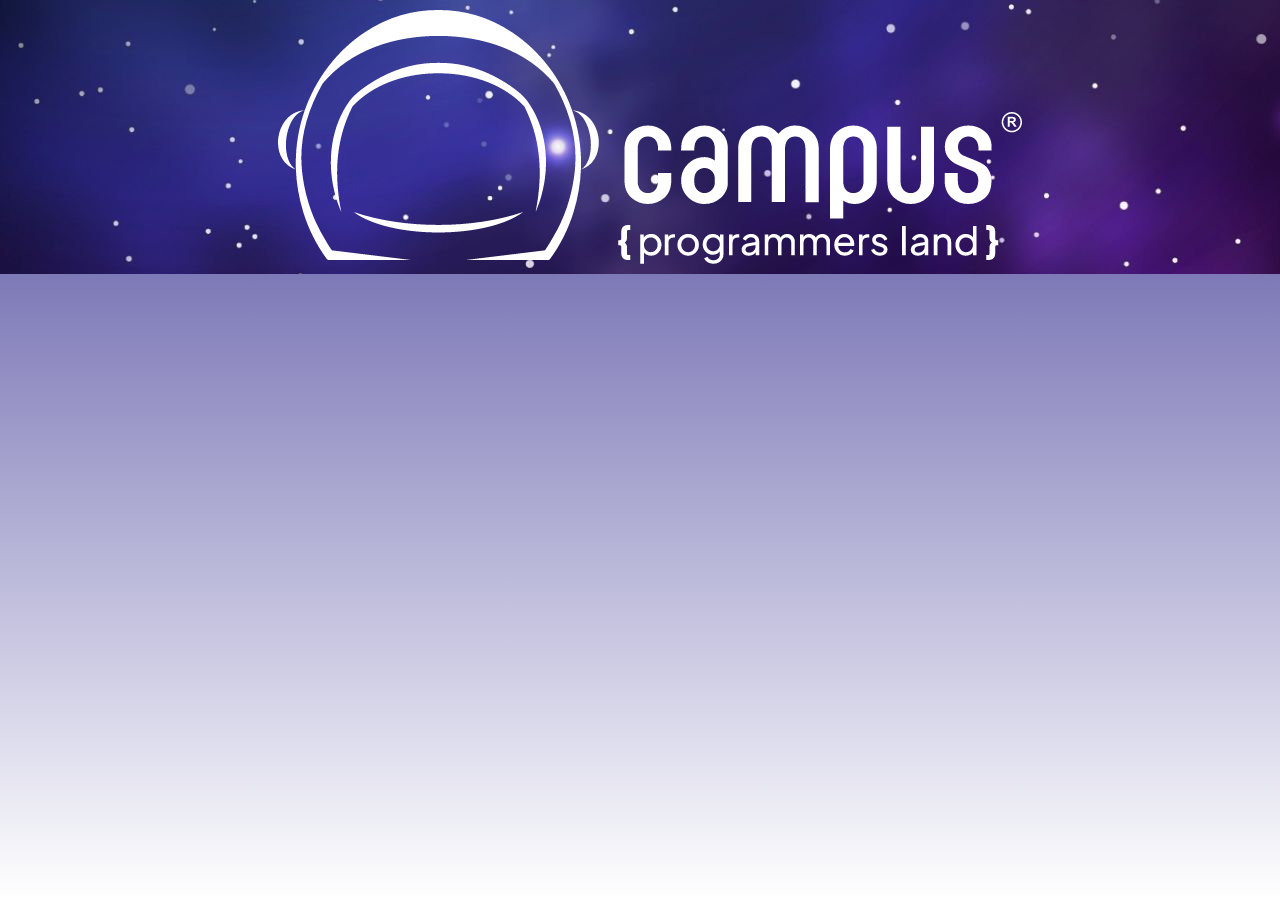
==== servicios/index.html @ 0bb832c0 "feat(Beggining): :tada: Start Project" ====
<!DOCTYPE html>
<html lang="en">
<head>
    <meta charset="UTF-8">
    <meta http-equiv="X-UA-Compatible" content="IE=edge">
    <meta name="viewport" content="width=device-width, initial-scale=1.0">
    <link rel="stylesheet" href="/servicios/style.css">
    <link rel="stylesheet" href="../apps/apps.css">
    
    <title>CampersEngine</title>
</head>
<body>
<nav>
    <section class="container1">
        <img id="logo" src="/images/logoWhite.png" alt="">
    </section>
</nav>

    <script src="/js/db.js"></script>
    <script src="/js/dinamic.js"></script>

</body>
---- servicios/style.css ----
*{
    margin: 0;
}


@keyframes fadeInAnimation {
    0% {
        opacity: 0;
    }
    100% {
        opacity: 1;
     }
}


html{
    min-height: 100%;
    overflow: hidden;
    height: 100%;
}
body{
    font-family:'Trebuchet MS', 'Lucida Sans Unicode', 'Lucida Grande', 'Lucida Sans', Arial, sans-serif;
    animation: 0.25s ease-out 0s 1 fadeInAnimation;    
    background: rgb(255,255,255);
    background: linear-gradient(0deg, rgba(255,255,255,1) 0%, rgba(33, 26, 133, 0.838) 100%);
    overflow: auto;
    height: 100%;
}


nav{
    width: 100%;
}

/* nav children style */
.container1{
    background-image: url(../images/XiP3qS0.jpg);
    padding: 10px;
    display: flex;
    flex-direction: row;
    margin: 0;
    text-align: center;
    justify-content: center;
    gap: 250px;
    flex-wrap:nowrap;
    width:100%;
    font-size: 25px;

}
.alink{
    display: flex;
    color: rgb(255, 255, 255);
    text-decoration: none;
    justify-content: center;
    background-size: cover;
    background: scroll;
    height: inherit;
    border-radius: 10px;
    align-items: center;
    
    
    
}

.alink:hover{
    background-color:rgb(90, 94, 224);
    cursor: pointer;
}

/* subtitulos */
.first-message{
    text-align: center;
    display: flex;
    justify-content: center;
    align-items: center;
    flex-direction: column;
    text-align: center;
}
.first-message a{
    text-decoration: none;
    color: rgb(0, 0, 129);
}
.first-message h1{
    margin-top: 60px;
}
.first-message h3{
    margin-top: 60px;
}
.team-container{
    width: 100%;
    
    display: flex;
    flex-direction: column;
    gap: 3rem;
    justify-content: center;
}


/* contenedor tarjetas y tarjetas */
div#contenedor-tarjetas{
    justify-content: center;
    display: flex;
    margin-top: 50px;
    flex-direction: row;
    justify-content: center;
    gap: 80px;
    
}
.tarjetas{
    justify-content: center;
    display: flex;
    flex-direction: column;
    height: 350px;
    background-color:  #9785ff9d;
    border-radius: 10px;
    align-items: center;
}
.tarjetas p{

    margin-top: 8px;
    margin-bottom: 8px;
    padding: 10px;
    border-radius: 10px;
    
}
.tarjetas img{

    
    padding-right: 20px;
    padding-left: 20px;
    
    height: 200px;
    width: 200px;
    
}
.tarjetas button{

    border: none;
    border-radius: 10px;
    background-color: rgba(133, 106, 255, 0.589) ;
    margin-top: 30px;
    width: 60%;
    height: 10%;
}
.tarjetas button:hover{
    cursor: pointer;
    background-color: rgba(161, 140, 255, 0.705) ;

}
div#comida{
    display: flex;
    gap: 80px;
}




@media (max-width: 1360px){

    .first-message{
        margin-top: 100px;

    }

    .team-container{

        width: 100%;
        
        
    }


}

@media (min-width: 1920px){

    .first-message{
        margin-top: 40px;

    }

    .team-container{
        width: 100%;
        
        
    }



}
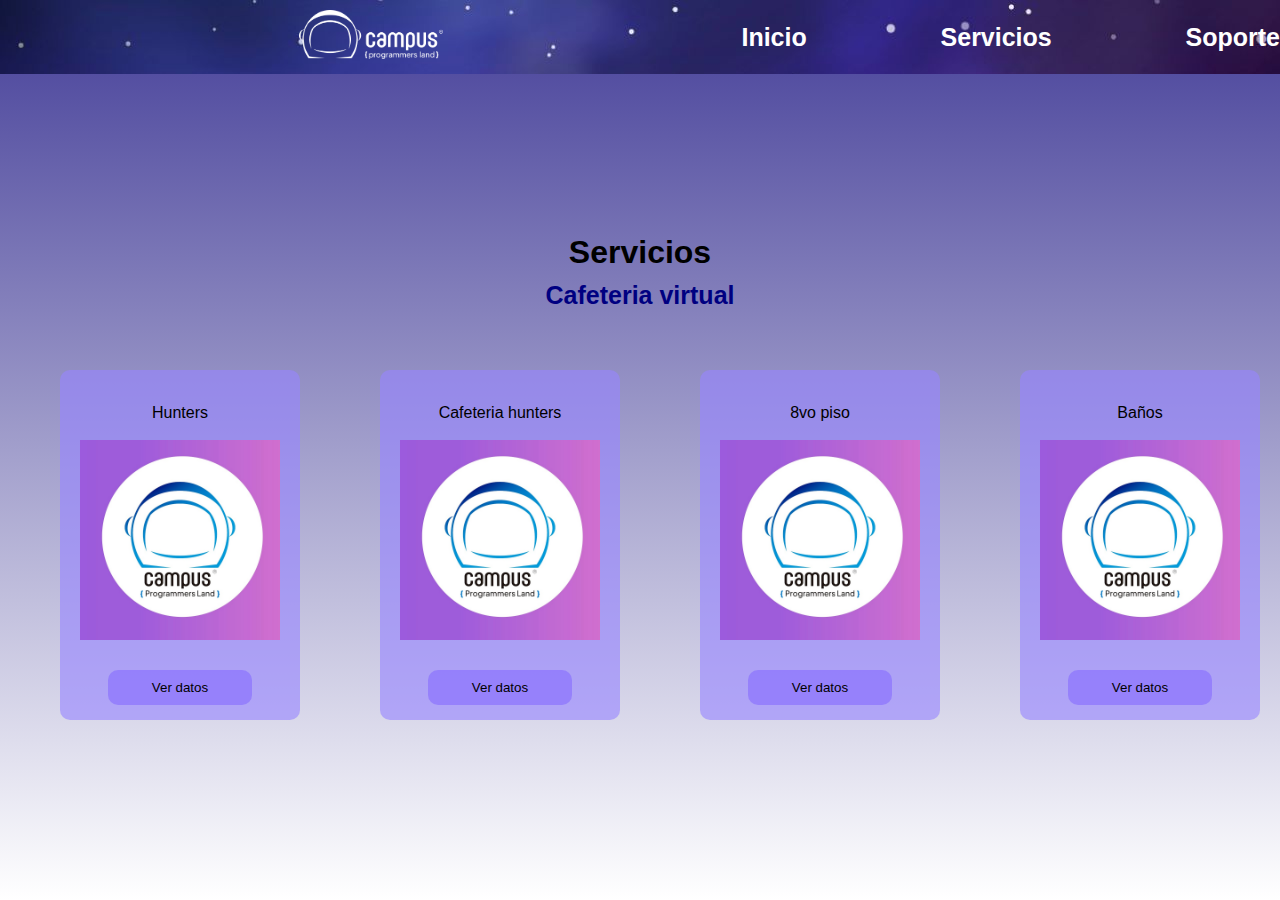
==== commit e576b94f: "feat(Add code): :sparkles: Design" ====
--- a/servicios/index.html
+++ b/servicios/index.html
@@ -1,22 +1,69 @@
 <!DOCTYPE html>
 <html lang="en">
+
 <head>
     <meta charset="UTF-8">
     <meta http-equiv="X-UA-Compatible" content="IE=edge">
     <meta name="viewport" content="width=device-width, initial-scale=1.0">
     <link rel="stylesheet" href="/servicios/style.css">
-    <link rel="stylesheet" href="../apps/apps.css">
-    
+    <link rel="stylesheet" href="/js/apps.css">
+
     <title>CampersEngine</title>
 </head>
+
 <body>
-<nav>
-    <section class="container1">
-        <img id="logo" src="/images/logoWhite.png" alt="">
+    <nav>
+        <section class="container1">
+            <ul>
+                <li><img id="logo" src="/images/logoWhite.png" alt=""></li>
+                <div>
+                    <li><a class="alink" href="../index.html">Inicio</a></li>
+                    <li><a class="alink" href="../servicios/index.html">Servicios</a></li>
+                    <li><a class="alink" href="../soporte/index.html">Soporte</a></li>
+                </div>
+            </ul>
+        </section>
+    </nav>
+
+    <section class="first-message">
+        <h1>Servicios</h1>
+        <a class="alink" href="servicios/index.html">Cafeteria virtual</a>
+        <div id="contenedor-tarjetas">
+            <ul>
+                <li>
+                    <div class="tarjetas">
+                        <p>Hunters</p>
+                        <img src="../images/campuslands.jpg" alt="">
+                        <button>Ver datos</button>
+                    </div>
+                </li>
+                <li>
+                    <div class="tarjetas">
+                        <p>Cafeteria hunters</p>
+                        <img src="../images/campuslands.jpg" alt="">
+                        <button>Ver datos</button>
+                    </div>
+                </li>
+                <li>
+                    <div class="tarjetas">
+                        <p>8vo piso</p>
+                        <img src="../images/campuslands.jpg" alt="">
+                        <button>Ver datos</button>
+                    </div>
+                </li>
+                <li>
+                    <div class="tarjetas">
+                        <p>Baños</p>
+                        <img src="../images/campuslands.jpg" alt="">
+                        <button>Ver datos</button>
+                    </div>
+                </li>
+            </ul>
+        </div>
     </section>
-</nav>
+
 
     <script src="/js/db.js"></script>
     <script src="/js/dinamic.js"></script>
 
-</body>
+</body>--- a/servicios/style.css
+++ b/servicios/style.css
@@ -32,15 +32,40 @@
     width: 100%;
 }
 
-/* nav children style */
+nav ul{
+    list-style: none;
+    display: flex;
+    align-items: center;
+    padding: 0;
+    margin: 0;
+    height: 100%;
+    font-size: 20px;
+    font-weight: bold;
+    text-decoration: none;
+    width: 100%;
+}
+nav ul div{
+    display: flex;;
+    align-items: center;
+    justify-content: space-between;
+    width: 45%;
+    padding: 0;
+    margin: 0;
+    height: 100%;
+    font-size: 20px;
+    font-weight: bold;
+    text-decoration: none;
+}
+
+/* nav children style*/
 .container1{
-    background-image: url(../images/XiP3qS0.jpg);
+    background-image: url(/images/XiP3qS0.jpg);
     padding: 10px;
     display: flex;
     flex-direction: row;
     margin: 0;
     text-align: center;
-    justify-content: center;
+    justify-content: space-between;
     gap: 250px;
     flex-wrap:nowrap;
     width:100%;
@@ -57,8 +82,14 @@
     height: inherit;
     border-radius: 10px;
     align-items: center;
-    
-    
+    justify-content: space-between;
+    font-size: 25px;
+    font-weight: bold;
+    padding: 10px;
+    margin: 0;
+    height: inherit;
+    border-radius: 10px;
+    list-style: none;
     
 }
 
@@ -88,7 +119,6 @@
 }
 .team-container{
     width: 100%;
-    
     display: flex;
     flex-direction: column;
     gap: 3rem;
@@ -97,14 +127,14 @@
 
 
 /* contenedor tarjetas y tarjetas */
-div#contenedor-tarjetas{
+div#contenedor-tarjetas ul{
     justify-content: center;
     display: flex;
     margin-top: 50px;
     flex-direction: row;
     justify-content: center;
     gap: 80px;
-    
+    list-style: none;
 }
 .tarjetas{
     justify-content: center;
--- a/js/apps.css
+++ b/js/apps.css
@@ -0,0 +1,79 @@
+
+/* logo de nav en donde sea aplicable */
+img#logo{
+  width: 20%;
+  align-items: center;
+}
+
+/* style predefinido para los modals*/
+.modal {
+    display: none;
+    position: fixed;
+    z-index: 1;
+    left: 0;
+    top: 0;
+    width: 100%;
+    height: 100%;
+    overflow: auto;
+    background-color: rgb(0,0,0);
+    background-color: rgba(0,0,0,0.4);
+  }
+  
+
+  div#modal-contenido {
+    background-color: #fefefe;
+    margin: 15% auto; 
+    padding: 20px;
+    border: 1px solid #888;
+    border-radius: 10px;
+    width: 1000px; 
+  }
+  
+    div#modal-contenido button{
+    border: none;
+    background-color: rgba(90, 94, 224, 0.562);
+    border-radius: 5px;
+    color: white;
+
+  }
+
+  .close {
+    color: #aaa;
+    float: right;
+    font-size: 28px;
+    font-weight: bold;
+  }
+  
+  .close:hover,
+  .close:focus {
+    color: black;
+    text-decoration: none;
+    cursor: pointer;
+  }
+
+
+/* estilo contenido modal */
+  table { 
+    width: 750px; 
+    border-collapse: collapse; 
+    margin:20px auto;
+    }
+  
+  th { 
+    background-color:rgba(90, 94, 224, 0.562); 
+    color: white; 
+    font-weight: bold; 
+    }
+  
+  td, th { 
+    padding: 10px; 
+    border: 1px solid #ccc; 
+    text-align: center; 
+    font-size: 18px;
+    }
+  
+  .labels tr td {
+    background-color: #2cc16a;
+    font-weight: bold;
+    color: #fff;
+  }
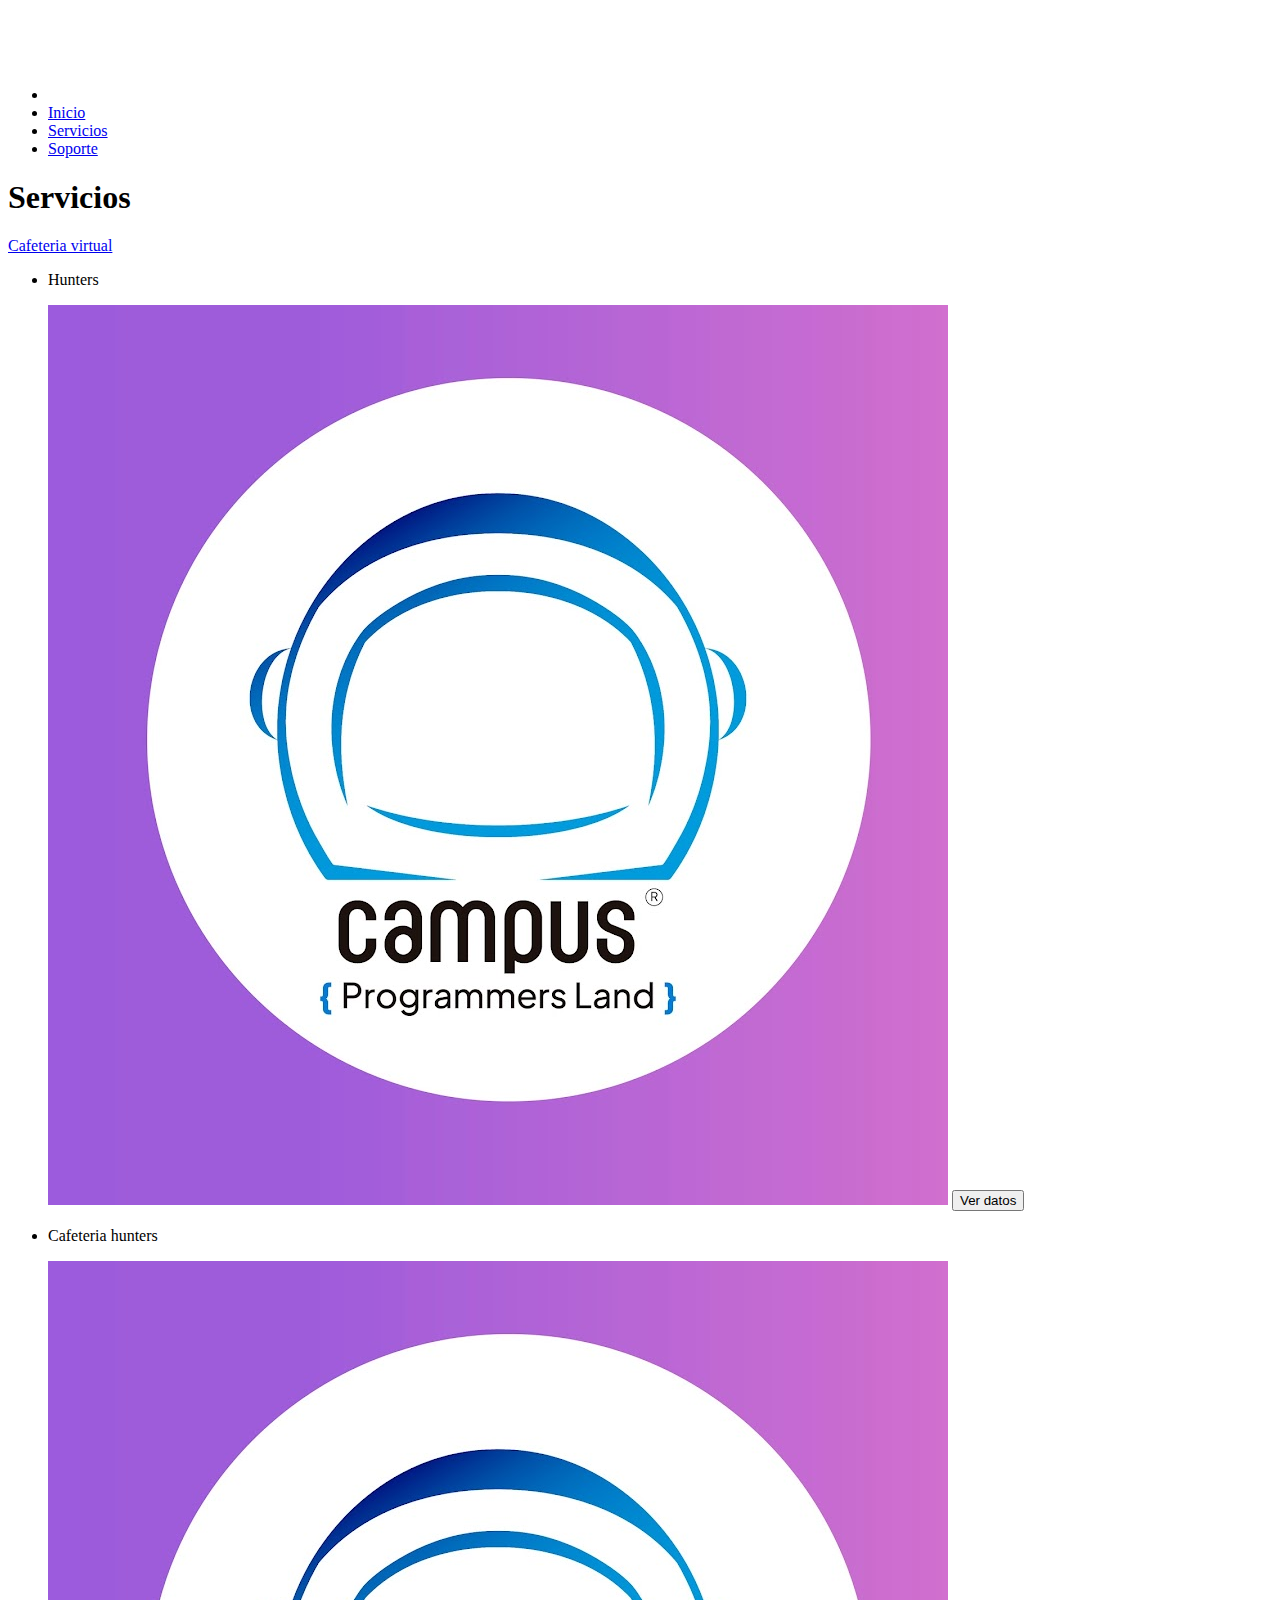
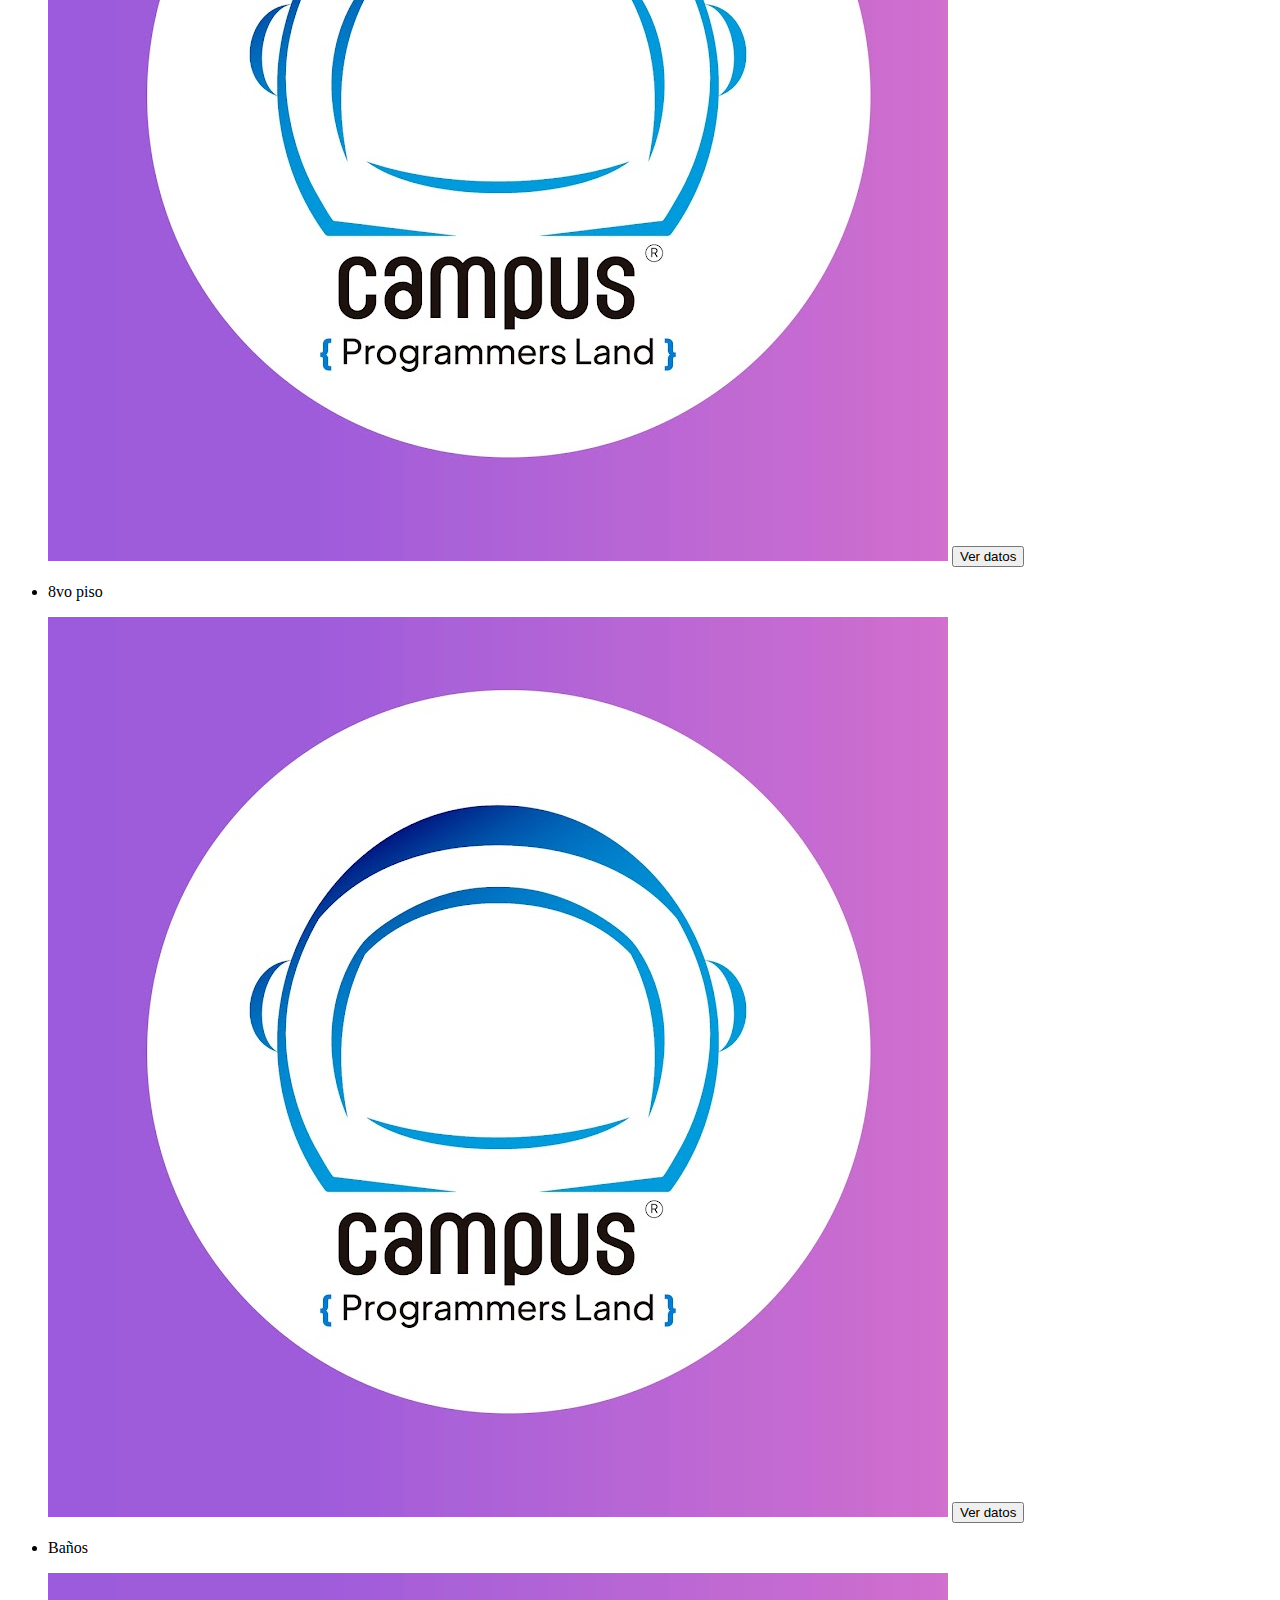
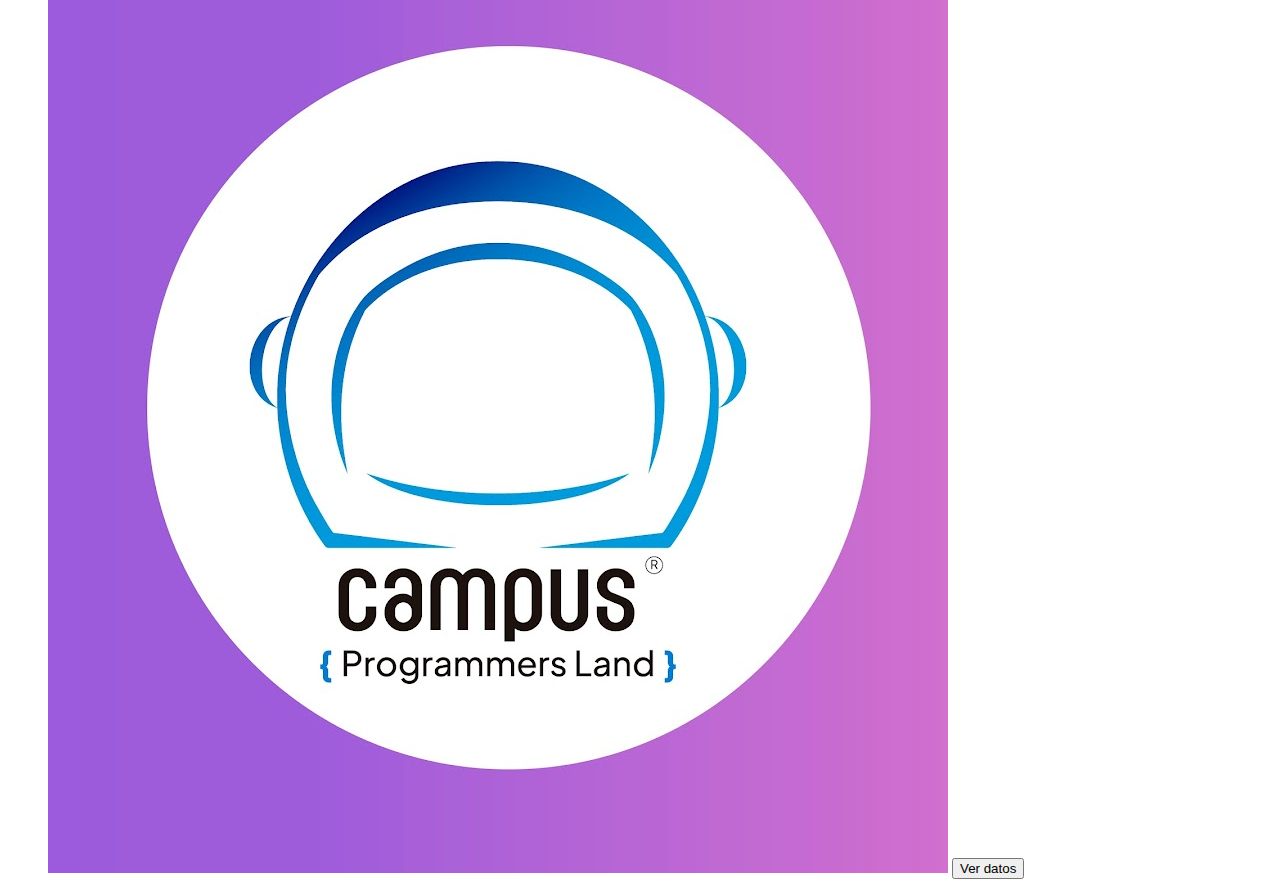
==== commit 306decdd: "fix(Add code): :lipstick: Fix routes in the code" ====
--- a/servicios/index.html
+++ b/servicios/index.html
@@ -5,8 +5,8 @@
     <meta charset="UTF-8">
     <meta http-equiv="X-UA-Compatible" content="IE=edge">
     <meta name="viewport" content="width=device-width, initial-scale=1.0">
-    <link rel="stylesheet" href="/servicios/style.css">
-    <link rel="stylesheet" href="/js/apps.css">
+    <link rel="stylesheet" href="./servicios/style.css">
+    <link rel="stylesheet" href="../js/apps.css"    >
 
     <title>CampersEngine</title>
 </head>
@@ -15,10 +15,10 @@
     <nav>
         <section class="container1">
             <ul>
-                <li><img id="logo" src="/images/logoWhite.png" alt=""></li>
+                <li><img id="logo" src="../images/logoWhite.png" alt=""></li>
                 <div>
                     <li><a class="alink" href="../index.html">Inicio</a></li>
-                    <li><a class="alink" href="../servicios/index.html">Servicios</a></li>
+                    <li><a class="alink" href="./servicios/index.html">Servicios</a></li>
                     <li><a class="alink" href="../soporte/index.html">Soporte</a></li>
                 </div>
             </ul>
@@ -27,7 +27,7 @@
 
     <section class="first-message">
         <h1>Servicios</h1>
-        <a class="alink" href="servicios/index.html">Cafeteria virtual</a>
+        <a class="alink" href="./servicios/index.html">Cafeteria virtual</a>
         <div id="contenedor-tarjetas">
             <ul>
                 <li>
@@ -63,7 +63,7 @@
     </section>
 
 
-    <script src="/js/db.js"></script>
-    <script src="/js/dinamic.js"></script>
+    <script src="../js/db.js"></script>
+    <script src="../js/dinamic.js"></script>
 
 </body>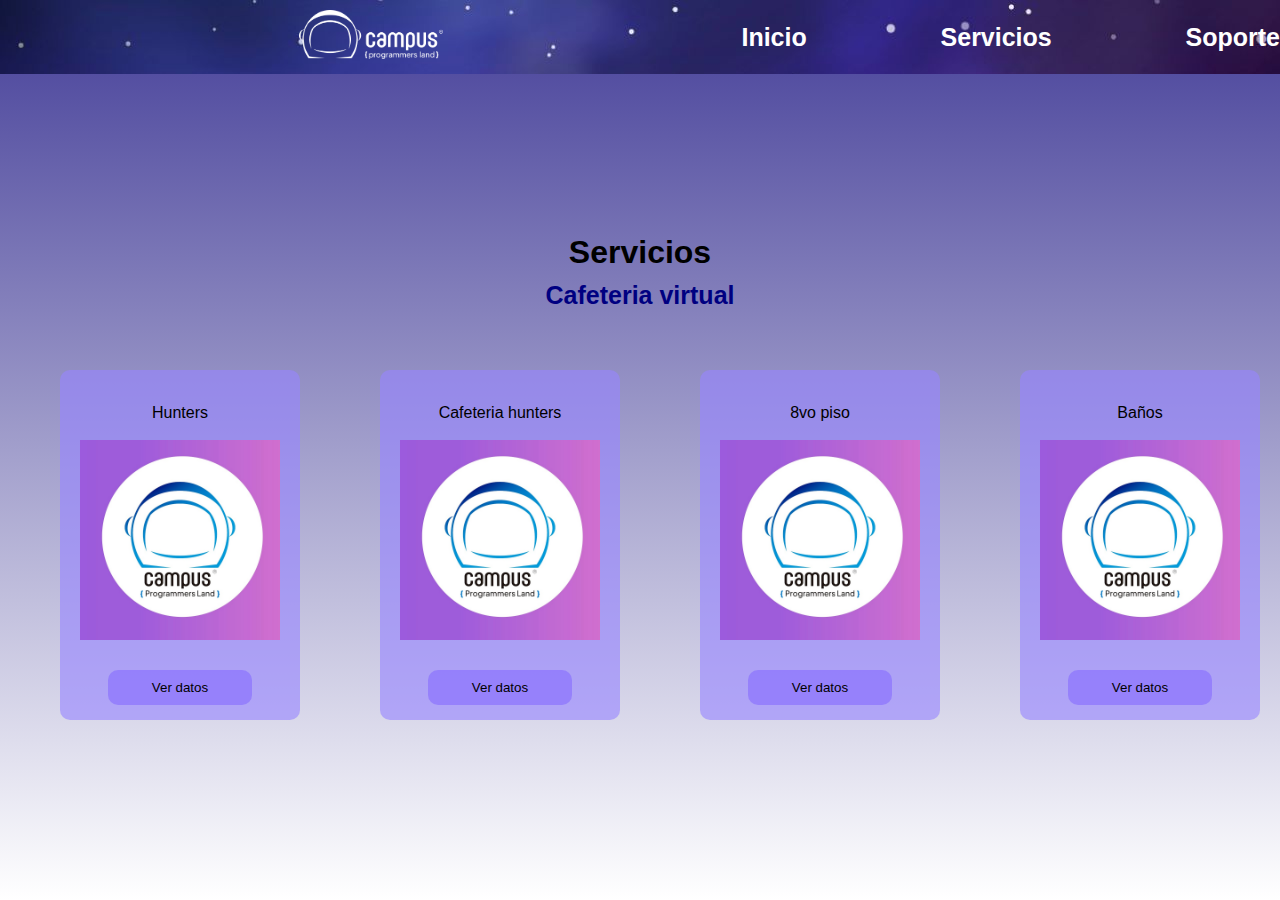
==== commit 2f458316: "fix(Add code): :lipstick: Now fixed" ====
--- a/servicios/index.html
+++ b/servicios/index.html
@@ -5,7 +5,7 @@
     <meta charset="UTF-8">
     <meta http-equiv="X-UA-Compatible" content="IE=edge">
     <meta name="viewport" content="width=device-width, initial-scale=1.0">
-    <link rel="stylesheet" href="./servicios/style.css">
+    <link rel="stylesheet" href="../servicios/style.css">
     <link rel="stylesheet" href="../js/apps.css"    >
 
     <title>CampersEngine</title>
@@ -18,7 +18,7 @@
                 <li><img id="logo" src="../images/logoWhite.png" alt=""></li>
                 <div>
                     <li><a class="alink" href="../index.html">Inicio</a></li>
-                    <li><a class="alink" href="./servicios/index.html">Servicios</a></li>
+                    <li><a class="alink" href="../servicios/index.html">Servicios</a></li>
                     <li><a class="alink" href="../soporte/index.html">Soporte</a></li>
                 </div>
             </ul>
@@ -27,7 +27,7 @@
 
     <section class="first-message">
         <h1>Servicios</h1>
-        <a class="alink" href="./servicios/index.html">Cafeteria virtual</a>
+        <a class="alink" href="../servicios/index.html">Cafeteria virtual</a>
         <div id="contenedor-tarjetas">
             <ul>
                 <li>
--- a/servicios/style.css
+++ b/servicios/style.css
@@ -0,0 +1,222 @@
+*{
+    margin: 0;
+}
+
+
+@keyframes fadeInAnimation {
+    0% {
+        opacity: 0;
+    }
+    100% {
+        opacity: 1;
+     }
+}
+
+
+html{
+    min-height: 100%;
+    overflow: hidden;
+    height: 100%;
+}
+body{
+    font-family:'Trebuchet MS', 'Lucida Sans Unicode', 'Lucida Grande', 'Lucida Sans', Arial, sans-serif;
+    animation: 0.25s ease-out 0s 1 fadeInAnimation;    
+    background: rgb(255,255,255);
+    background: linear-gradient(0deg, rgba(255,255,255,1) 0%, rgba(33, 26, 133, 0.838) 100%);
+    overflow: auto;
+    height: 100%;
+}
+
+
+nav{
+    width: 100%;
+}
+
+nav ul{
+    list-style: none;
+    display: flex;
+    align-items: center;
+    padding: 0;
+    margin: 0;
+    height: 100%;
+    font-size: 20px;
+    font-weight: bold;
+    text-decoration: none;
+    width: 100%;
+}
+nav ul div{
+    display: flex;;
+    align-items: center;
+    justify-content: space-between;
+    width: 45%;
+    padding: 0;
+    margin: 0;
+    height: 100%;
+    font-size: 20px;
+    font-weight: bold;
+    text-decoration: none;
+}
+
+/* nav children style*/
+.container1{
+    background-image: url(../images/XiP3qS0.jpg);
+    padding: 10px;
+    display: flex;
+    flex-direction: row;
+    margin: 0;
+    text-align: center;
+    justify-content: space-between;
+    gap: 250px;
+    flex-wrap:nowrap;
+    width:100%;
+    font-size: 25px;
+
+}
+.alink{
+    display: flex;
+    color: rgb(255, 255, 255);
+    text-decoration: none;
+    justify-content: center;
+    background-size: cover;
+    background: scroll;
+    height: inherit;
+    border-radius: 10px;
+    align-items: center;
+    justify-content: space-between;
+    font-size: 25px;
+    font-weight: bold;
+    padding: 10px;
+    margin: 0;
+    height: inherit;
+    border-radius: 10px;
+    list-style: none;
+    
+}
+
+.alink:hover{
+    background-color:rgb(90, 94, 224);
+    cursor: pointer;
+}
+
+/* subtitulos */
+.first-message{
+    text-align: center;
+    display: flex;
+    justify-content: center;
+    align-items: center;
+    flex-direction: column;
+    text-align: center;
+}
+.first-message a{
+    text-decoration: none;
+    color: rgb(0, 0, 129);
+}
+.first-message h1{
+    margin-top: 60px;
+}
+.first-message h3{
+    margin-top: 60px;
+}
+.team-container{
+    width: 100%;
+    display: flex;
+    flex-direction: column;
+    gap: 3rem;
+    justify-content: center;
+}
+
+
+/* contenedor tarjetas y tarjetas */
+div#contenedor-tarjetas ul{
+    justify-content: center;
+    display: flex;
+    margin-top: 50px;
+    flex-direction: row;
+    justify-content: center;
+    gap: 80px;
+    list-style: none;
+}
+.tarjetas{
+    justify-content: center;
+    display: flex;
+    flex-direction: column;
+    height: 350px;
+    background-color:  #9785ff9d;
+    border-radius: 10px;
+    align-items: center;
+}
+.tarjetas p{
+
+    margin-top: 8px;
+    margin-bottom: 8px;
+    padding: 10px;
+    border-radius: 10px;
+    
+}
+.tarjetas img{
+
+    
+    padding-right: 20px;
+    padding-left: 20px;
+    
+    height: 200px;
+    width: 200px;
+    
+}
+.tarjetas button{
+
+    border: none;
+    border-radius: 10px;
+    background-color: rgba(133, 106, 255, 0.589) ;
+    margin-top: 30px;
+    width: 60%;
+    height: 10%;
+}
+.tarjetas button:hover{
+    cursor: pointer;
+    background-color: rgba(161, 140, 255, 0.705) ;
+
+}
+div#comida{
+    display: flex;
+    gap: 80px;
+}
+
+
+
+
+@media (max-width: 1360px){
+
+    .first-message{
+        margin-top: 100px;
+
+    }
+
+    .team-container{
+
+        width: 100%;
+        
+        
+    }
+
+
+}
+
+@media (min-width: 1920px){
+
+    .first-message{
+        margin-top: 40px;
+
+    }
+
+    .team-container{
+        width: 100%;
+        
+        
+    }
+
+
+
+}
+   
+   